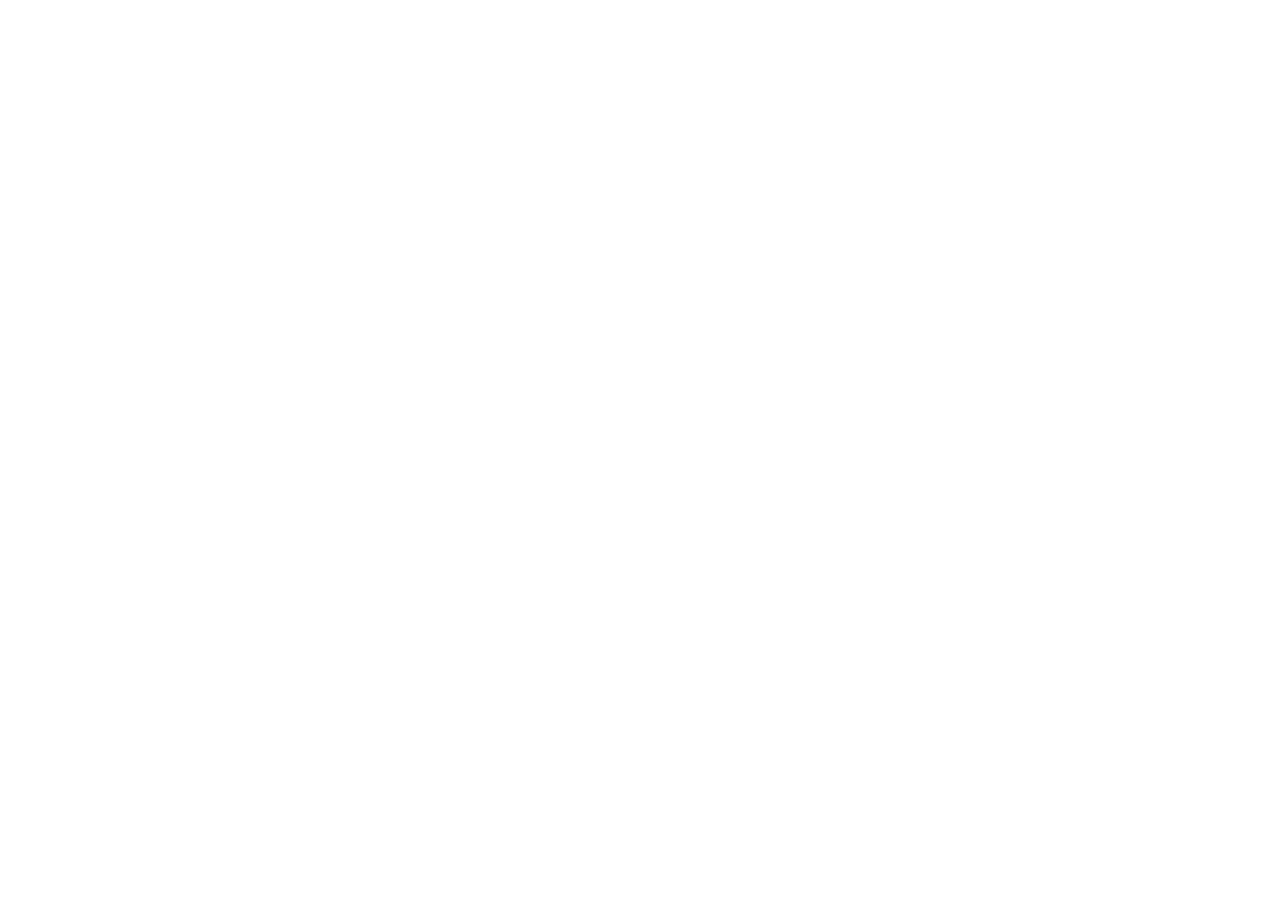
==== index.html @ 16600cfb "coba" ====
<!DOCTYPE html>
<html lang="en">
<head>
    <meta charset="UTF-8">
    <meta name="viewport" content="width=device-width, initial-scale=1.0">
    <title>Document</title>
</head>
<body>
    
</body>
</html>
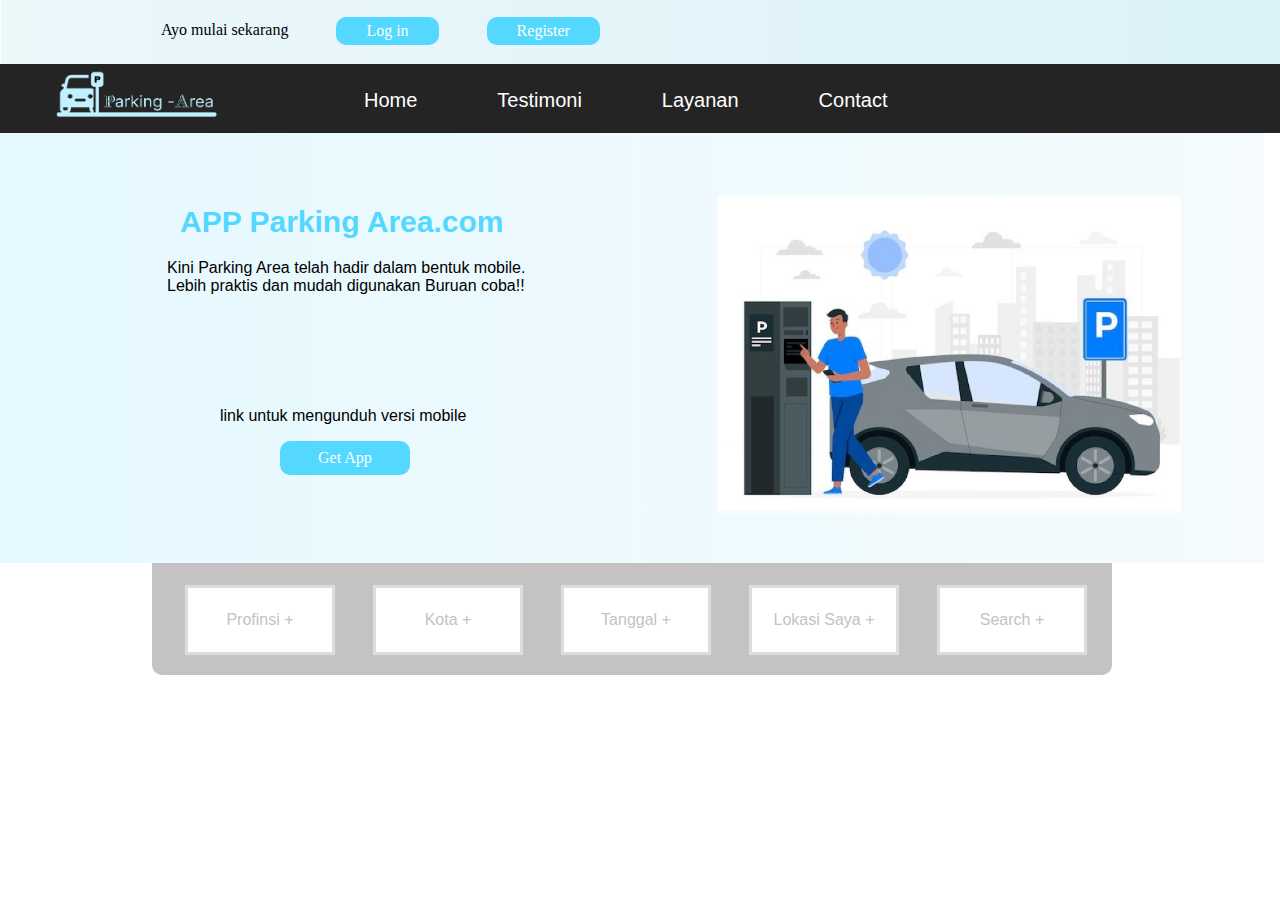
==== commit 807c376c: "gasken" ====
--- a/index.html
+++ b/index.html
@@ -3,9 +3,50 @@
 <head>
     <meta charset="UTF-8">
     <meta name="viewport" content="width=device-width, initial-scale=1.0">
-    <title>Document</title>
+    <title>Parking.Area</title>
+    <link rel="stylesheet" href="style.css">
+    <style>
+        ul{
+            list-style-type: none;
+        }
+    </style>
 </head>
 <body>
-    
+    <div class="atas">
+        <header>
+            <div class="ayo">Ayo mulai sekarang</div>
+            <div><a href="#" class="ayo1">Log in</a></div>
+            <div><a href="#" class="ayo2">Register</a></div>
+        </header>
+        
+        <nav>
+            <img src="./untuk-gambar/logo.png" class="gambar-logo" alt="">
+            <ul>
+                <li><a href="#" class="ubah-nav ubah-nav1">Home</a></li>
+                <li><a href="#" class="ubah-nav">Testimoni</a></li>
+                <li><a href="#" class="ubah-nav">Layanan</a></li>
+                <li><a href="#" class="ubah-nav">Contact</a></li>
+            </ul>
+        </nav>
+    </div>
+    <div class="ganjalan"></div>
+    <section class="section-atas">
+        <div class="artikel">
+            <h1 class="mengapa">APP Parking Area.com</h1>
+            <p class="tersedia">Kini Parking Area telah hadir dalam bentuk mobile. <br> 
+                Lebih praktis dan mudah digunakan Buruan coba!!
+            </p>
+            <p class="artikel-samping">link untuk mengunduh versi mobile</p>
+            <div class="tombol-app">Get App</div>
+        </div>    
+        <img src="./untuk-gambar/orang-bayar.png" class="gambar-bayar" alt="">
+    </section>
+    <div class="belakang-fitur">
+        <a href="#"><div class="box box1">Profinsi +</div></a>
+        <a href=""><div class="box box1">Kota +</div></a>
+        <a href=""><div class="box box1">Tanggal +</div></a>
+        <a href=""><div class="box box1">Lokasi Saya +</div></a>
+        <a href=""><div class="box box1">Search +</div></a>
+    </div>
 </body>
 </html>--- a/style.css
+++ b/style.css
@@ -0,0 +1,143 @@
+.atas{
+    position: fixed;
+}
+header{
+    background: linear-gradient(to right,#ecf7fa,#dbf2f9);
+    width: 80em;
+    height: 4em;
+    margin-top: -8px;
+    margin-left: -7px;
+    
+}
+.ayo{
+    margin-left: 10em;
+    float: left;
+    margin-top: 21px;
+}
+.ayo1{
+    color: white;
+    float: left;
+    margin-left: 3em;
+    background-color: #54D8FF;
+    display: block;
+    margin-top: 17px;
+    padding: 5px 30px;
+    border-radius: 10px;
+}
+.ayo2{
+    color: white;
+    float: left;
+    margin-left: 3em;
+    background-color: #54D8FF;
+    display: block;
+    margin-top: 17px;
+    padding: 5px 30px;
+    border-radius: 10px;
+}
+.gambar-logo{
+    width: 11em;
+    height: 50px;
+    margin-left: 3em;
+    margin-top: 6px;
+    float: left;
+
+}
+nav{
+    background-color: #242424;
+    width: 80em;
+    height: 4em;
+    margin-top: -16px;
+    margin-left: -8px;
+    padding-bottom: 5px;
+    
+}
+li{
+    float: left;
+    margin-top: 25px;
+    font-size: 20px;
+    font-family: 'roboto',sans-serif;
+    
+}
+
+.ubah-nav{
+    color: white;
+    margin-right: 4em;
+}
+a{
+    text-decoration: none;
+}
+.ubah-nav1{
+    margin-left: 7em;
+}
+.ubah-nav:hover{
+    color: #C1F1FF;
+}
+.ganjalan{
+    width: 70em;
+    height: 107px;
+}
+.section-atas{
+    background: linear-gradient(to right,#E5F9FF,#F5FBFD);
+    width: 79em;
+    height: 28em;
+    margin-left: -8px;
+
+}
+.gambar-bayar{
+    width: 29em;
+    height: 20em;
+    float: left;
+    margin-left: 12em;
+    margin-top: 5em;
+}
+.mengapa{
+    font-family: 'roboto',sans-serif;
+    margin-top: 3em;
+    margin-left: 6em;
+    font-size: 30px;
+    color: #54D8FF;
+}
+.artikel{
+    float: left;
+}
+.artikel-samping{
+    margin-left: 220px;
+    font-family: 'roboto',sans-serif;
+    margin-top: 7em;
+}
+.tombol-app{
+    border-radius: 10px;
+    color: white;
+    background-color: #54D8FF;
+    padding: 8px 38px;
+    display: table;
+    margin-left: 280px;
+    margin-top: 1em;
+}
+.tersedia{
+    font-family: 'roboto',sans-serif;
+    margin-left: 167px;
+}
+.belakang-fitur{
+    background-color: #C4C2C2;
+    width: 60em;
+    height: 7em;
+    margin: 0em 9em;
+    border-bottom-left-radius: 10px;
+    border-bottom-right-radius: 10px;
+}
+.box{
+    background-color: white;
+    border: 3px solid #c8c7c79d;
+    width: 9em;
+    height: 4em;
+    float: left;
+    margin: 22px 5px;
+    line-height: 4em;
+    text-align: center;
+}
+.box1{
+    margin-left: 33px;
+    color: #C4C2C2;
+    font-family: 'roboto',sans-serif;
+}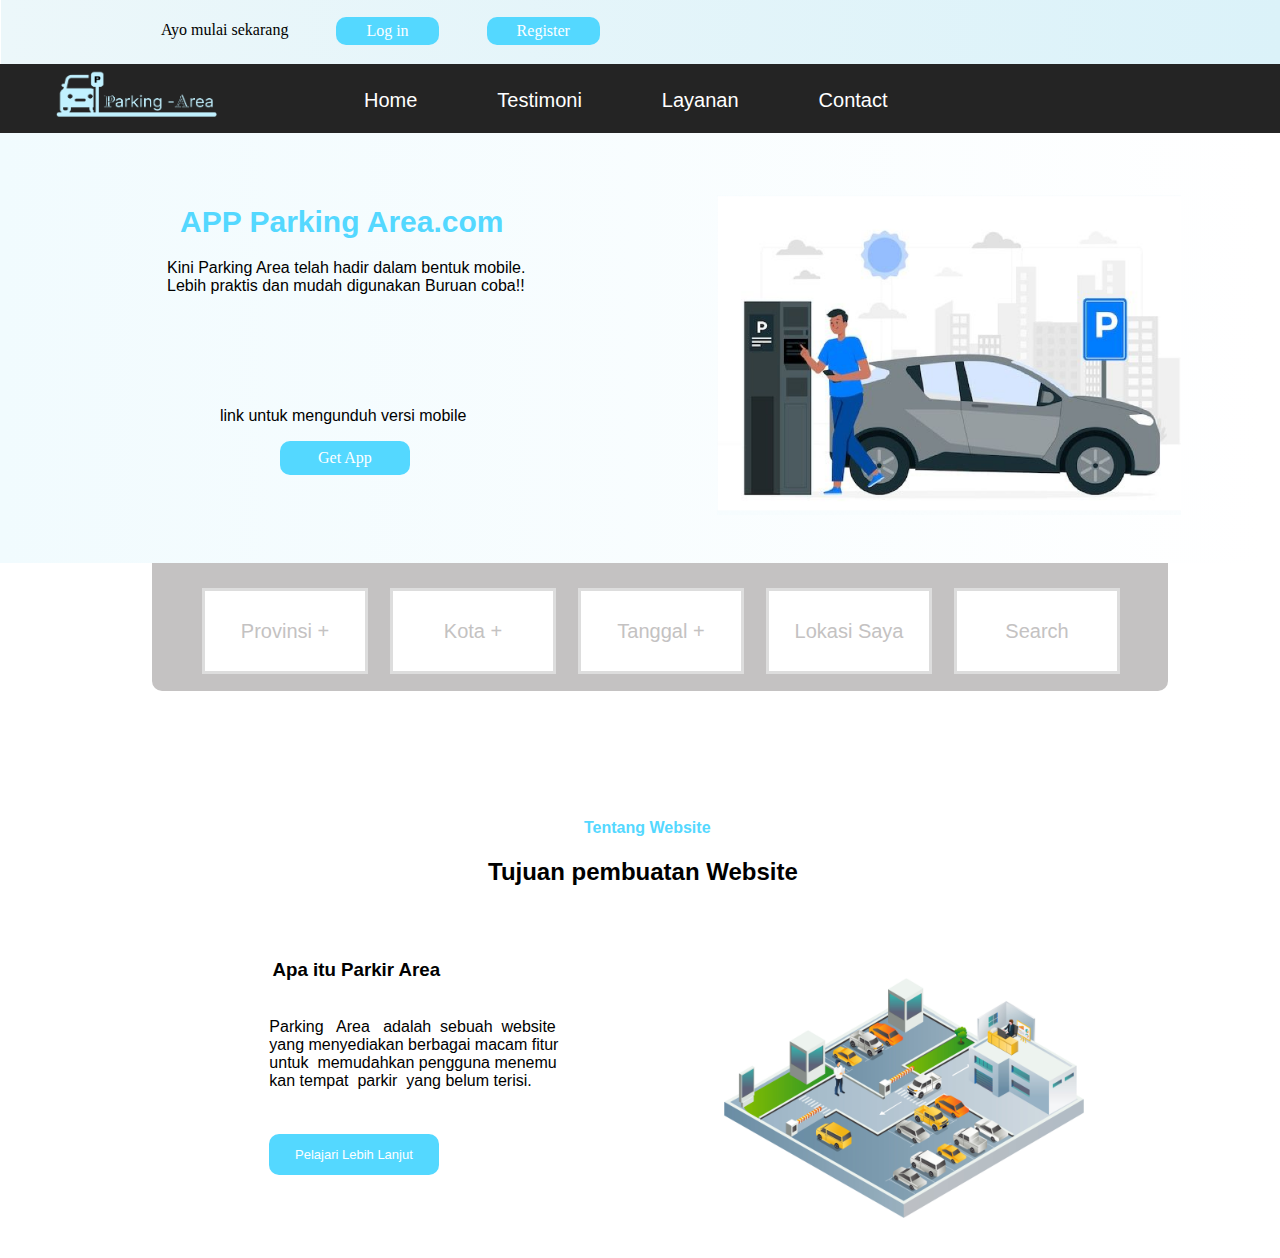
==== commit 43d48e46: "revisi" ====
--- a/index.html
+++ b/index.html
@@ -41,12 +41,29 @@
         </div>    
         <img src="./untuk-gambar/orang-bayar.png" class="gambar-bayar" alt="">
     </section>
-    <div class="belakang-fitur">
-        <a href="#"><div class="box box1">Profinsi +</div></a>
-        <a href=""><div class="box box1">Kota +</div></a>
-        <a href=""><div class="box box1">Tanggal +</div></a>
-        <a href=""><div class="box box1">Lokasi Saya +</div></a>
-        <a href=""><div class="box box1">Search +</div></a>
-    </div>
+    <ul class="belakang-fitur">
+        <li><a href="#" class="ubah-link box box1">Provinsi +</a></li>
+        <li><a href="#" class="ubah-link box box1">Kota +</a></li>
+        <li><a href="#" class="ubah-link box box1">Tanggal +</a></li>
+        <li><a href="#" class="ubah-link box box1">Lokasi Saya</a></li>
+        <li><a href="#" class="ubah-link box box1">Search</a></li>
+    </ul>
+    <section>
+        <h4 class="tujuan-pembuatan1">Tentang Website</h4>
+        <h2 class="tujuan-pembuatan">Tujuan pembuatan Website</h2>
+        <div>
+            <pre class="tulisan-samping">
+            <h3>           Apa itu Parkir Area</h3>
+            Parking   Area   adalah  sebuah  website 
+            yang menyediakan berbagai macam fitur 
+            untuk  memudahkan pengguna menemu
+            kan tempat  parkir  yang belum terisi.
+            <div><a href="#" class="tombol-layanan">Pelajari Lebih Lanjut</a></div>
+            </pre>
+        </div>
+        <img src="./untuk-gambar/tempat.jpg" class="tempat-bawah" alt="">
+    </section>
+
+    <footer></footer>
 </body>
-</html>+</html>
--- a/style.css
+++ b/style.css
@@ -77,7 +77,7 @@
     height: 107px;
 }
 .section-atas{
-    background: linear-gradient(to right,#E5F9FF,#F5FBFD);
+    background: linear-gradient(to right,#f1fbfe,#ffffff);
     width: 79em;
     height: 28em;
     margin-left: -8px;
@@ -120,8 +120,8 @@
 }
 .belakang-fitur{
     background-color: #C4C2C2;
-    width: 60em;
-    height: 7em;
+    width: 61em;
+    height: 8em;
     margin: 0em 9em;
     border-bottom-left-radius: 10px;
     border-bottom-right-radius: 10px;
@@ -129,15 +129,90 @@
 .box{
     background-color: white;
     border: 3px solid #c8c7c79d;
-    width: 9em;
+    width: 8em;
     height: 4em;
     float: left;
-    margin: 22px 5px;
+    margin: 0px 12px;
     line-height: 4em;
     text-align: center;
 }
+
+.box:hover{
+    background-color: rgb(242, 239, 239);
+}
 .box1{
-    margin-left: 33px;
+    margin-left: 10px;
     color: #C4C2C2;
     font-family: 'roboto',sans-serif;
+}
+.ubah-link{
+    color: #C4C2C2;
+}
+.tempat-bawah{
+    float: right;
+    margin-top: 5em;
+    width: 24em;
+    background-repeat: no-repeat;
+}
+.tempat-bawah{
+    margin: 0;
+    padding: 0;
+}
+.tempat-bawah::before,
+.tempat-bawah::after {
+    content: "";
+    display: table;
+}
+.tempat-bawah::after{
+    clear: both;
+}
+.tempat-bawah{
+    margin-right: 11em;
+    margin-top: 2em;
+}
+.tujuan-pembuatan{
+    font-family: 'roboto',sans-serif;
+    margin-left: 20em;
+}
+.tujuan-pembuatan1{
+    margin-top: 8em;
+    margin-left: 36em;
+    font-family: 'Roboto',sans-serif;
+    color: #54D8FF;
+}
+.tulisan-samping{
+    margin-top: 4em;
+    font-family: 'roboto', sans-serif;
+    float: left;
+}
+.tulisan-samping{
+    margin: 0;
+    padding: 0;
+}
+.tulisan-samping::before,
+.tulisan-samping::after {
+    content: "";
+    display: table;
+}
+.tulisan-samping::after{
+    clear: both;
+}
+.tulisan-samping{
+    margin-left: 13em;
+    margin-top: 1em;
+    font-family: 'roboto', sans-serif;
+    float: left;
+    
+}
+.tombol-layanan{
+    background: #54D8FF;
+    width: 3em;
+    height: 1em;
+    display: table;
+    margin-left: 53px;
+    margin-top: 2em;
+    padding: 1em 2em;
+    border-radius: 10px;
+    color: white;
+    font-size: 13px;
 }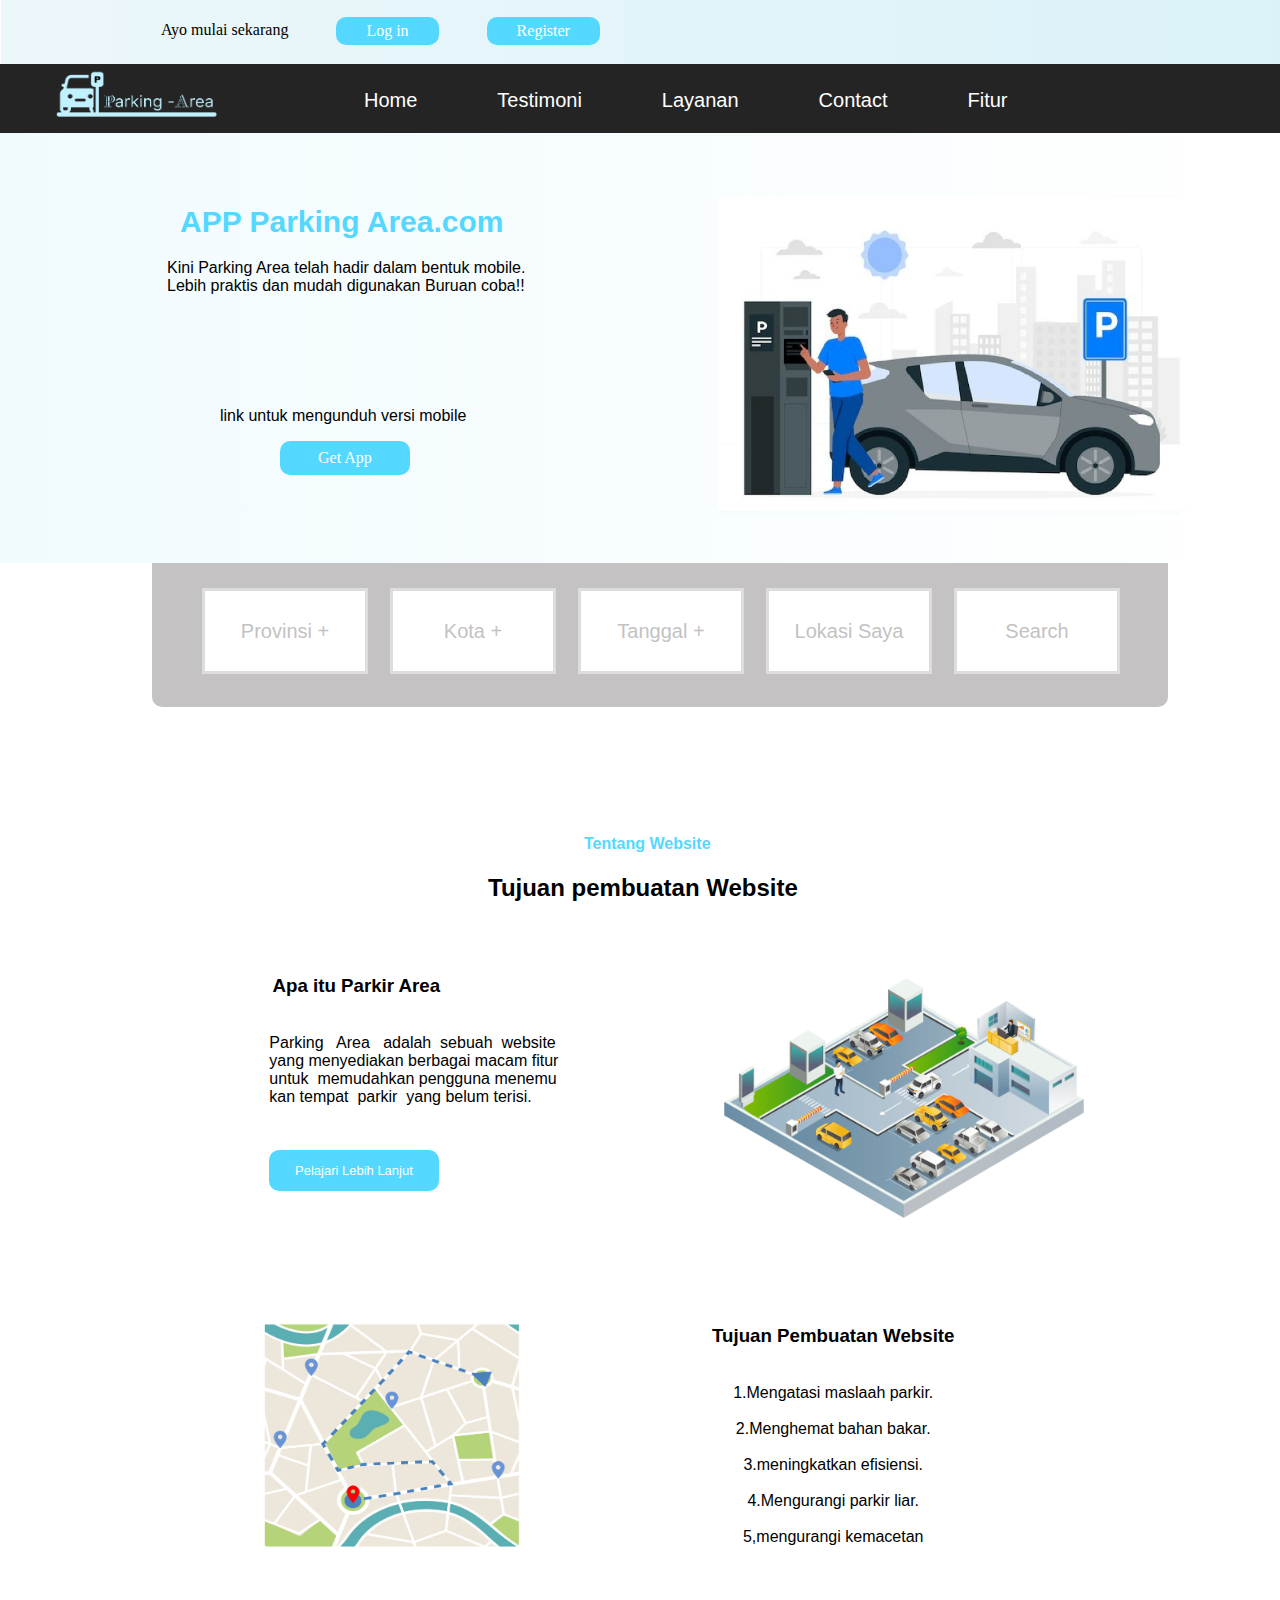
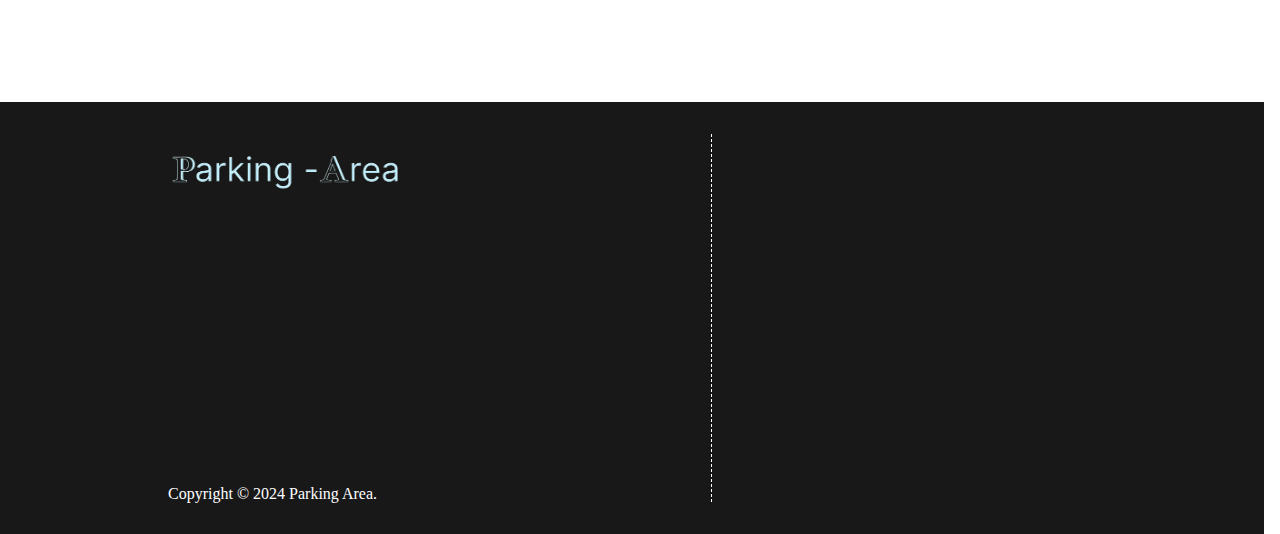
==== commit 60daa299: "next" ====
--- a/index.html
+++ b/index.html
@@ -26,6 +26,7 @@
                 <li><a href="#" class="ubah-nav">Testimoni</a></li>
                 <li><a href="#" class="ubah-nav">Layanan</a></li>
                 <li><a href="#" class="ubah-nav">Contact</a></li>
+                <li><a href="#" class="ubah-nav">Fitur</a></li>
             </ul>
         </nav>
     </div>
@@ -63,7 +64,33 @@
         </div>
         <img src="./untuk-gambar/tempat.jpg" class="tempat-bawah" alt="">
     </section>
+    <section>
+        <div class="city-bawah1">
+            <img src="./untuk-gambar/city.png" class="city-bawah" alt="">
+        </div>
+        <div class="city-bawah1 city-bawah2">
+            <div>
+                <h3>Tujuan Pembuatan Website</h3>
+                <br>
+                1.Mengatasi maslaah parkir. <br>
+                <br>
+                2.Menghemat bahan bakar. <br>
+                <br>
+                3.meningkatkan efisiensi. <br>
+                <br>
+                4.Mengurangi parkir liar. <br>
+                <br>
+                5,mengurangi kemacetan
 
-    <footer></footer>
+            </div>
+        </div>
+    </section>
+    <footer>
+        <div class="bawah-footer bawah-footer1">
+            <div><img src="./untuk-gambar/logo bawah.png" class="gambar-logo1" alt=""></div>
+            <div class="hak-cipta">Copyright &copy; 2024 Parking Area.</div>
+        </div>
+        <div class="bawah-footer bawah-footer2"></div>
+    </footer>
 </body>
 </html>
--- a/style.css
+++ b/style.css
@@ -121,7 +121,7 @@
 .belakang-fitur{
     background-color: #C4C2C2;
     width: 61em;
-    height: 8em;
+    height: 9em;
     margin: 0em 9em;
     border-bottom-left-radius: 10px;
     border-bottom-right-radius: 10px;
@@ -168,7 +168,7 @@
 }
 .tempat-bawah{
     margin-right: 11em;
-    margin-top: 2em;
+    margin-top: 1em;
 }
 .tujuan-pembuatan{
     font-family: 'roboto',sans-serif;
@@ -215,4 +215,73 @@
     border-radius: 10px;
     color: white;
     font-size: 13px;
-}+}
+.city-bawah{
+   
+    width: 16em;
+    height: 14em;
+}
+.city-bawah1{
+    float: left;
+}
+.city-bawah1{
+    margin: 0;
+    padding: 0;
+}
+.city-bawah1::before,
+.city-bawah1::after {
+    content: "";
+    display: table;
+}
+.city-bawah1::after{
+    clear: both;
+}
+.city-bawah1{
+    margin-top: 6em;
+    margin-left: 16em;
+}
+.city-bawah2{
+    margin-top: 3em;
+    margin-left: 12em;
+    font-family: 'roboto',sans-serif;
+    text-align: center;
+}
+
+footer{
+    background-color: #181818;
+    width: 79em;
+    height: 27em;
+    margin-top: 50em;
+    margin-left: -8px;
+    margin-bottom: -8px;
+}
+.bawah-footer{
+    margin: 15px 7px 0px 8px;
+    
+    float: left;
+    
+}
+.bawah-footer1{
+    width: 43em;
+    height: 25em;
+}
+.bawah-footer2{
+    width: 34em;
+    margin-top: 2em;
+    height: 23em;
+    border-left: 1.3px dashed white;
+    
+}
+.gambar-logo1{
+    width: 15em;
+    height: 45px;
+    margin-left: 10em;
+    margin-top: 2em;
+    float: left;
+
+}
+.hak-cipta{
+    color: white;
+    margin-top: 23em;
+    margin-left: 10em;
+}
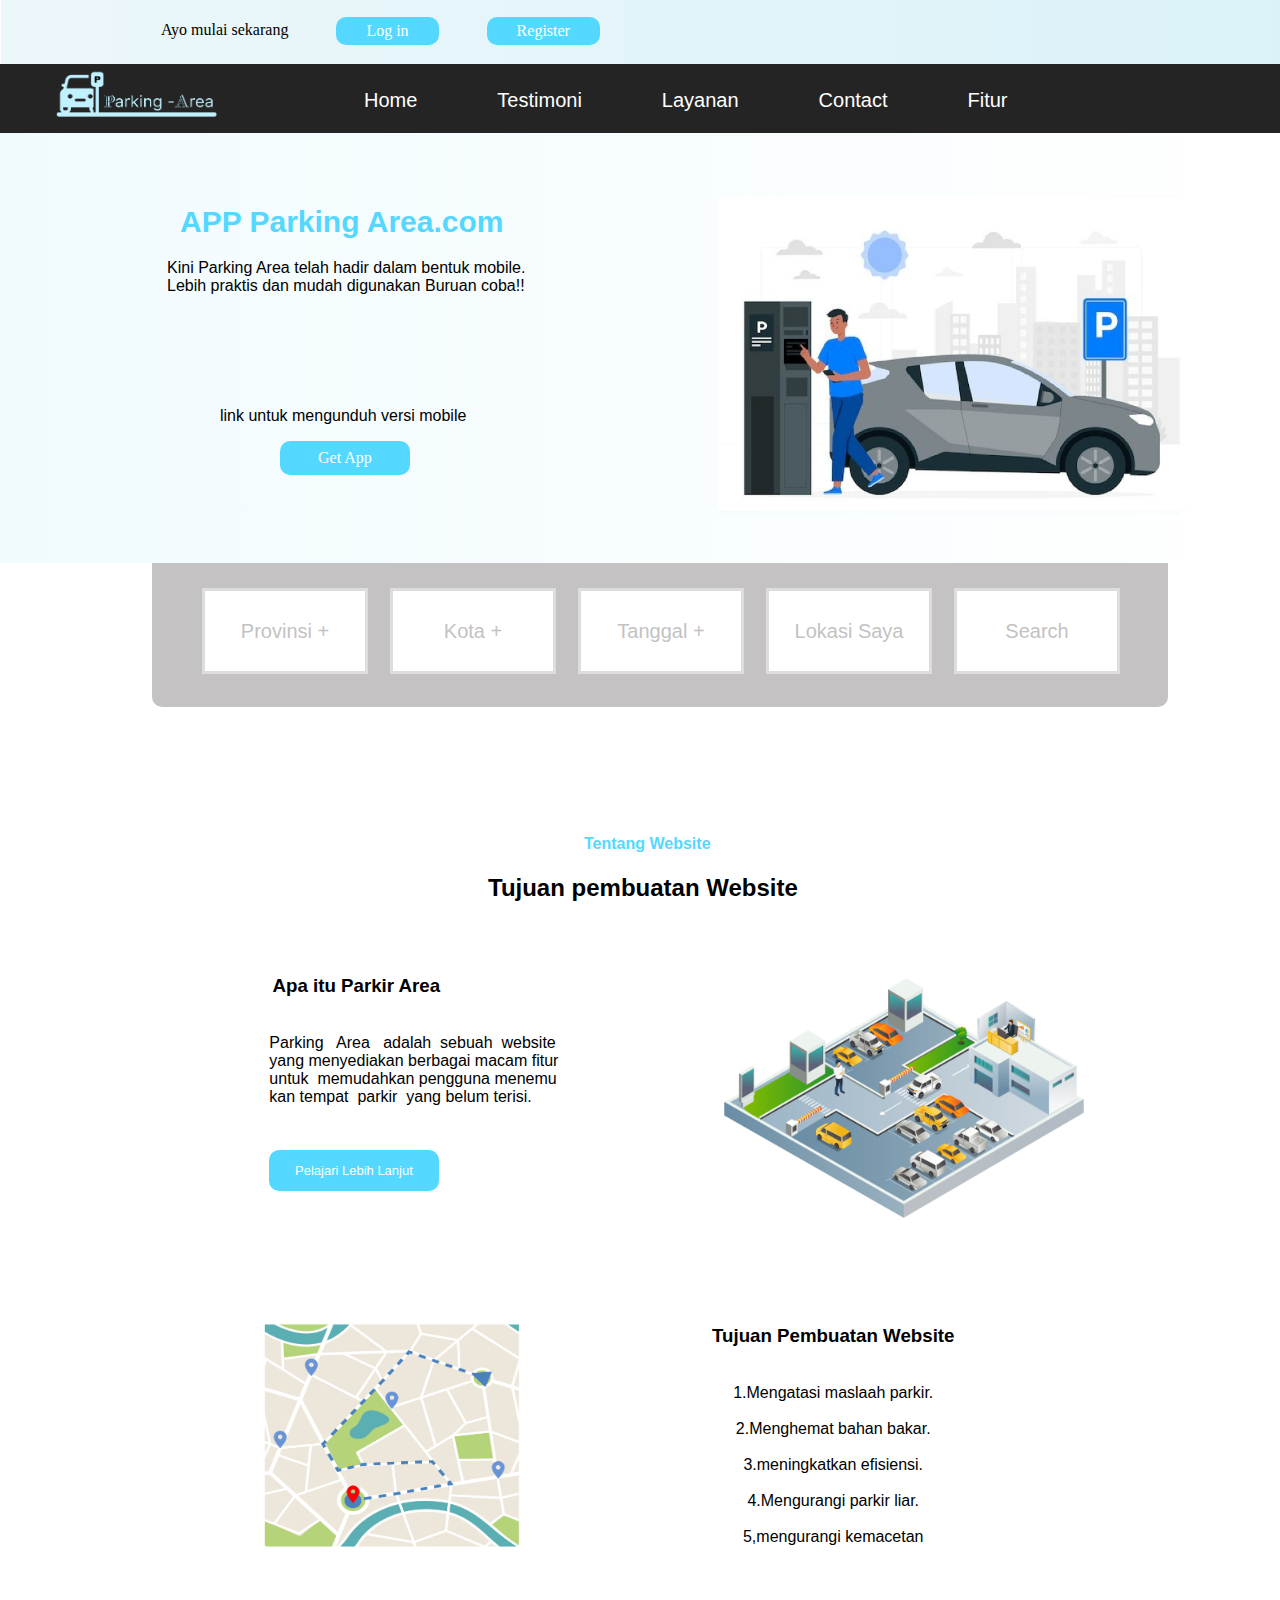
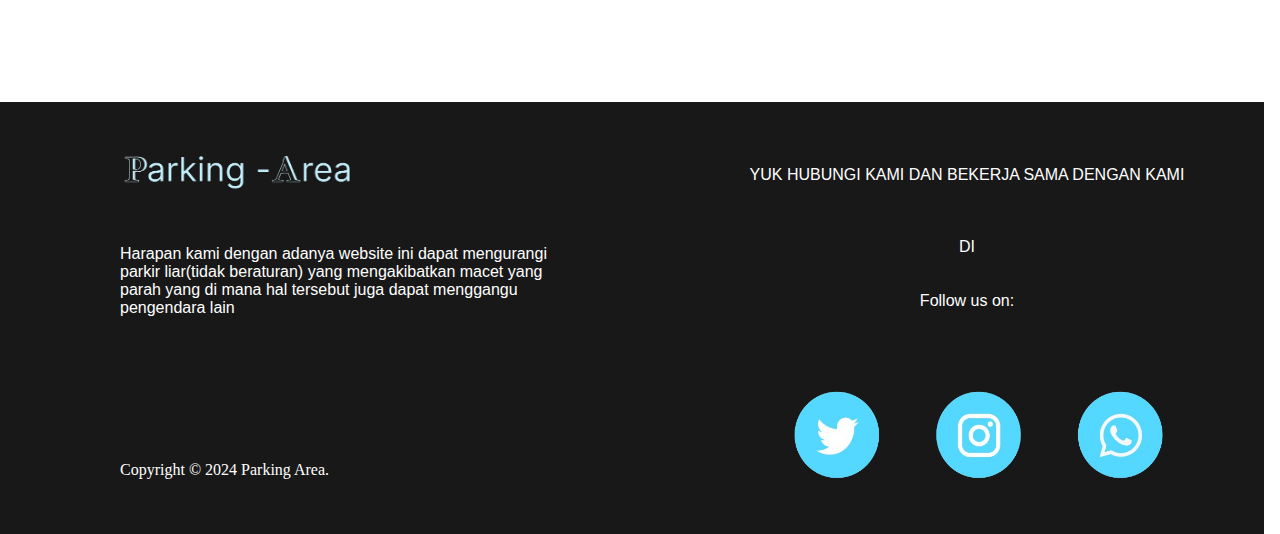
==== commit a7dfbe41: "final" ====
--- a/index.html
+++ b/index.html
@@ -88,9 +88,26 @@
     <footer>
         <div class="bawah-footer bawah-footer1">
             <div><img src="./untuk-gambar/logo bawah.png" class="gambar-logo1" alt=""></div>
+            <article class="Harapan-bawah">Harapan kami dengan adanya website ini dapat mengurangi <br> 
+                parkir liar(tidak beraturan) yang mengakibatkan macet yang <br> 
+                parah yang di mana hal tersebut juga dapat menggangu <br> 
+                pengendara lain
+            </article>
             <div class="hak-cipta">Copyright &copy; 2024 Parking Area.</div>
         </div>
-        <div class="bawah-footer bawah-footer2"></div>
+        <div class="bawah-footer bawah-footer2">
+            <article class="hubungi">
+                YUK HUBUNGI KAMI DAN BEKERJA SAMA DENGAN KAMI <br> 
+                <br>
+                <br>
+                <br>
+                DI <br>
+                <br>
+                <br>
+                Follow us on:
+            </article>
+            <img src="./untuk-gambar/media.png" class="mediaa" alt="">
+        </div>
     </footer>
 </body>
 </html>
--- a/style.css
+++ b/style.css
@@ -262,26 +262,44 @@
     
 }
 .bawah-footer1{
-    width: 43em;
+    width: 41em;
     height: 25em;
 }
 .bawah-footer2{
-    width: 34em;
+    width: 36em;
     margin-top: 2em;
     height: 23em;
-    border-left: 1.3px dashed white;
+    
     
 }
 .gambar-logo1{
     width: 15em;
     height: 45px;
-    margin-left: 10em;
+    margin-left: 7em;
     margin-top: 2em;
     float: left;
 
 }
 .hak-cipta{
     color: white;
-    margin-top: 23em;
-    margin-left: 10em;
-}
+    margin-top: 9em;
+    margin-left: 7em;
+}
+.Harapan-bawah{
+    margin-left: 7em ;
+    margin-top: 8em;
+    color: white;
+    font-family: 'roboto',sans-serif;
+}
+.hubungi{
+    color: white;
+    font-family: 'roboto', sans-serif;
+    text-align: center;
+    margin-top: 2em;
+}
+.mediaa{
+    width: 25em;
+    height: 8em;
+    margin-top: 4em;
+    margin-left: 6em;
+}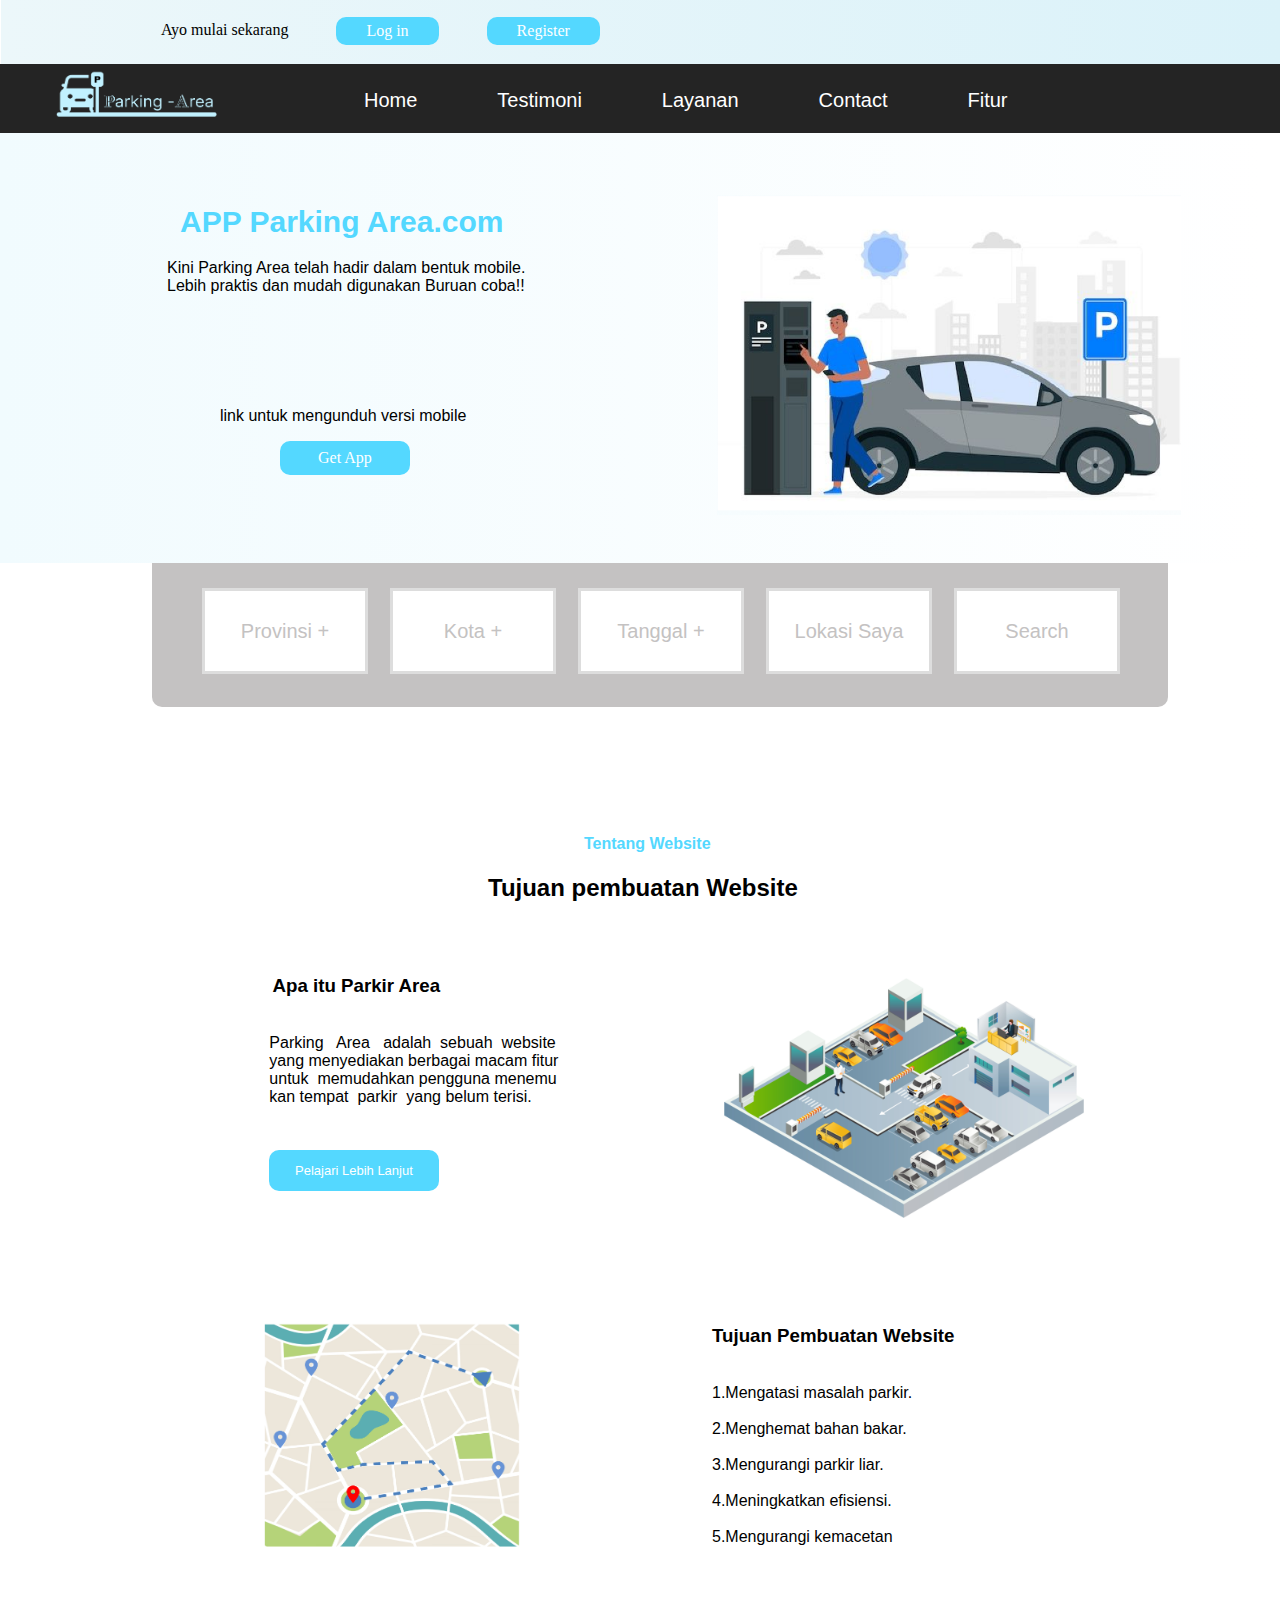
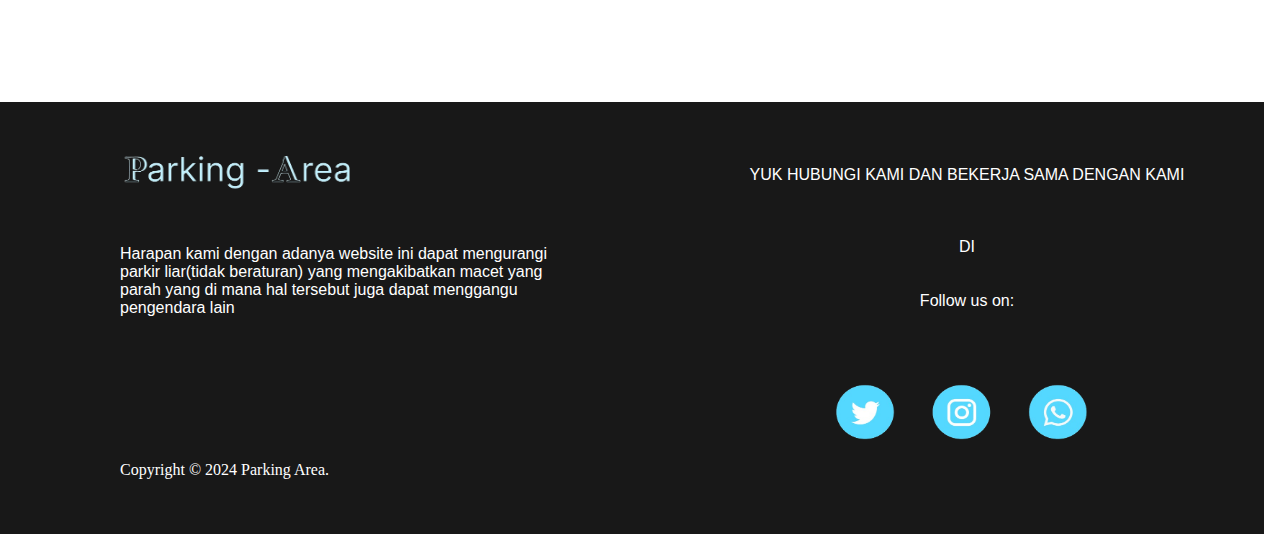
==== commit 301219c0: "hampir final" ====
--- a/index.html
+++ b/index.html
@@ -9,6 +9,14 @@
         ul{
             list-style-type: none;
         }
+        nav{
+            background-color: #242424;
+            width: 80em;
+            height: 4em;
+            margin-top: -16px;
+            margin-left: -8px;
+            padding-bottom: 5px;
+        }
     </style>
 </head>
 <body>
@@ -16,7 +24,7 @@
         <header>
             <div class="ayo">Ayo mulai sekarang</div>
             <div><a href="#" class="ayo1">Log in</a></div>
-            <div><a href="#" class="ayo2">Register</a></div>
+            <div><a href="Register.html" class="ayo2">Register</a></div>
         </header>
         
         <nav>
@@ -72,15 +80,15 @@
             <div>
                 <h3>Tujuan Pembuatan Website</h3>
                 <br>
-                1.Mengatasi maslaah parkir. <br>
+                1.Mengatasi masalah parkir. <br>
                 <br>
                 2.Menghemat bahan bakar. <br>
                 <br>
-                3.meningkatkan efisiensi. <br>
+                3.Mengurangi parkir liar. <br>
                 <br>
-                4.Mengurangi parkir liar. <br>
+                4.Meningkatkan efisiensi. <br>
                 <br>
-                5,mengurangi kemacetan
+                5.Mengurangi kemacetan
 
             </div>
         </div>
--- a/style.css
+++ b/style.css
@@ -244,7 +244,7 @@
     margin-top: 3em;
     margin-left: 12em;
     font-family: 'roboto',sans-serif;
-    text-align: center;
+    text-align: left;
 }
 
 footer{
@@ -298,8 +298,8 @@
     margin-top: 2em;
 }
 .mediaa{
-    width: 25em;
-    height: 8em;
+    width: 17em;
+    height: 5em;
     margin-top: 4em;
-    margin-left: 6em;
+    margin-left: 9em;
 }